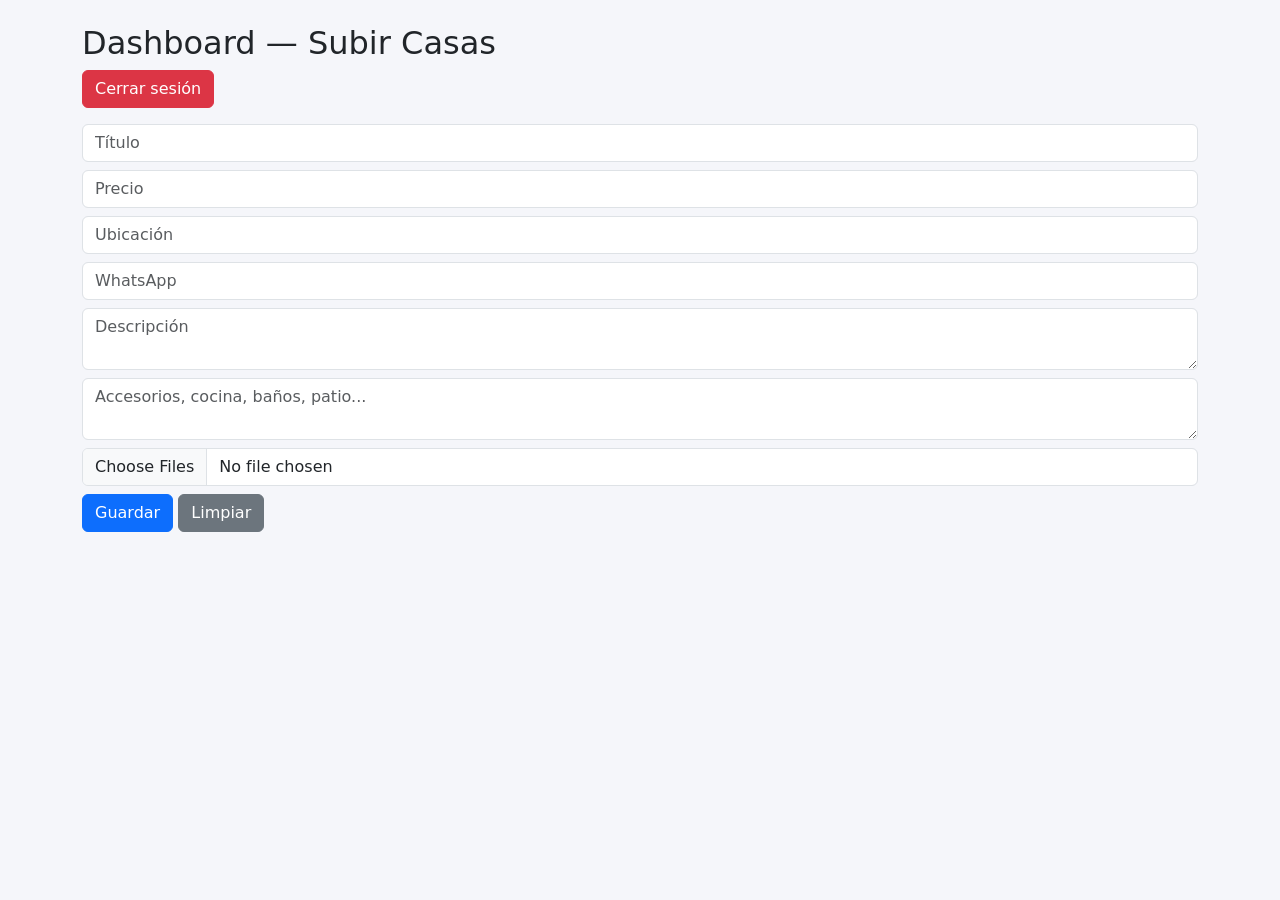
==== dashboard.html @ a0aabb28 "primer commit" ====
<!doctype html>
<html lang="es">
<head>
  <meta charset="utf-8">
  <meta name="viewport" content="width=device-width,initial-scale=1">
  <title>Dashboard</title>
  <link href="https://cdn.jsdelivr.net/npm/bootstrap@5.3.2/dist/css/bootstrap.min.css" rel="stylesheet">
  <link rel='stylesheet' href='assets/css/styles.css'>
</head>
<body>
  <div class="container py-4">
    <h2>Dashboard — Subir Casas</h2>
    <button id="logoutBtn" class="btn btn-danger mb-3">Cerrar sesión</button>

    <form id="houseForm">
      <input class="form-control mb-2" id="title" placeholder="Título">
      <input class="form-control mb-2" id="price" placeholder="Precio">
      <input class="form-control mb-2" id="location" placeholder="Ubicación">
      <input class="form-control mb-2" id="whatsapp" placeholder="WhatsApp">
      <textarea class="form-control mb-2" id="description" placeholder="Descripción"></textarea>
      <textarea class="form-control mb-2" id="features" placeholder="Accesorios, cocina, baños, patio..."></textarea>
      <input type="file" id="images" class="form-control mb-2" multiple>
      <button class="btn btn-primary" type="submit">Guardar</button>
      <button class="btn btn-secondary" type="button" id="clearBtn">Limpiar</button>
    </form>

    <div class="row mt-4" id="list"></div>
  </div>

  <script src="https://cdn.jsdelivr.net/npm/bootstrap@5.3.2/dist/js/bootstrap.bundle.min.js"></script>
  <script src="assets/js/app.js"></script>
</body>
</html>
---- assets/css/styles.css ----
body { background:#f5f6fa; }
.card-house { cursor:pointer; overflow:hidden; border-radius:15px; }
.card-house img { transition:transform .3s; }
.card-house:hover img { transform:scale(1.1); }
.detail-main-img { width:100%; border-radius:12px; cursor:zoom-in; transition:transform .3s; }
.detail-main-img.zoomed { transform:scale(2); cursor:zoom-out; }
.gallery-thumb { width:80px; height:60px; object-fit:cover; border-radius:8px; cursor:pointer; }
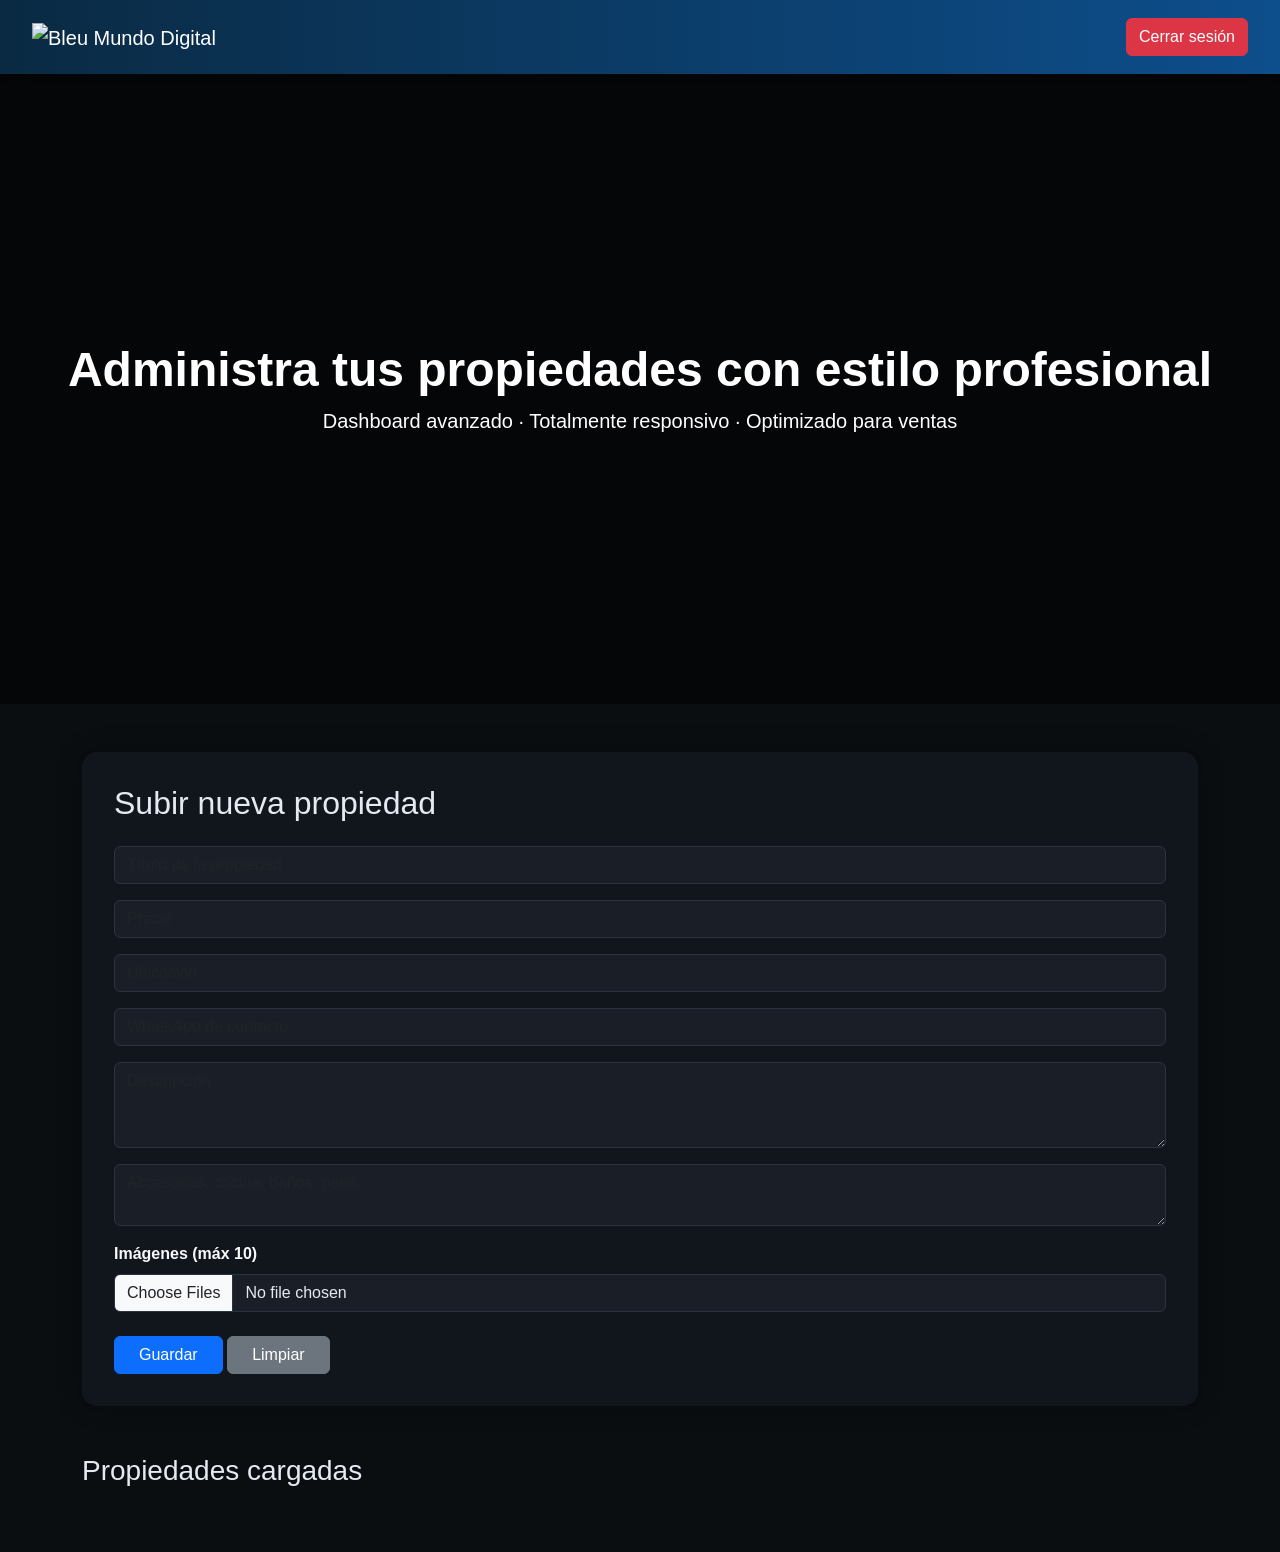
==== commit 021483b3: "segundo commit" ====
--- a/dashboard.html
+++ b/dashboard.html
@@ -2,32 +2,163 @@
 <html lang="es">
 <head>
   <meta charset="utf-8">
-  <meta name="viewport" content="width=device-width,initial-scale=1">
-  <title>Dashboard</title>
+  <meta name="viewport" content="width=device-width, initial-scale=1">
+  <title>Dashboard — Mundo Digital Bleu</title>
+
+  <!-- Bootstrap -->
   <link href="https://cdn.jsdelivr.net/npm/bootstrap@5.3.2/dist/css/bootstrap.min.css" rel="stylesheet">
-  <link rel='stylesheet' href='assets/css/styles.css'>
+  <link rel="stylesheet" href="https://cdnjs.cloudflare.com/ajax/libs/font-awesome/6.5.0/css/all.min.css">
+
+  <style>
+    body {
+      background: #0b0e11;
+      color: #e4e9f2;
+      font-family: "Inter", sans-serif;
+    }
+
+    /* NAV */
+    .navbar {
+      background: linear-gradient(90deg, #0a2a43, #0d4e8c);
+      padding: 1rem 2rem;
+      box-shadow: 0 4px 20px rgba(0,0,0,0.4);
+    }
+    .navbar-brand img {
+      height: 45px;
+    }
+
+    /* HERO SLIDER */
+    .hero {
+      height: 70vh;
+      position: relative;
+      overflow: hidden;
+    }
+    .hero-slide {
+      position: absolute;
+      inset: 0;
+      background-size: cover;
+      background-position: center;
+      opacity: 0;
+      transition: opacity 1.2s ease;
+    }
+    .hero-slide.active {
+      opacity: 1;
+    }
+
+    .hero-overlay {
+      position: absolute;
+      inset: 0;
+      background: rgba(0,0,0,0.55);
+      z-index: 2;
+    }
+    .hero-content {
+      position: relative;
+      z-index: 5;
+      top: 50%;
+      transform: translateY(-50%);
+      text-align: center;
+    }
+    .hero-content h1 {
+      font-size: 3rem;
+      font-weight: 700;
+    }
+
+    /* FORM DASHBOARD */
+    .dashboard-box {
+      background: #11151c;
+      padding: 2rem;
+      border-radius: 15px;
+      box-shadow: 0 0 25px rgba(0,0,0,0.4);
+    }
+    .form-control {
+      background: #1a1f27;
+      border: 1px solid #2a3342;
+      color: #e4e9f2;
+    }
+    .form-control:focus {
+      border-color: #0d6efd;
+      box-shadow: 0 0 10px #0d6efd63;
+    }
+
+    /* CARDS DE PROPIEDADES */
+    .prop-card {
+      background: #11151c;
+      border-radius: 12px;
+      overflow: hidden;
+      box-shadow: 0 4px 15px rgba(0,0,0,0.35);
+      transition: .3s;
+    }
+    .prop-card:hover {
+      transform: translateY(-6px);
+      box-shadow: 0 10px 25px rgba(0,0,0,0.55);
+    }
+    .prop-card img{
+      height: 200px;
+      width: 100%;
+      object-fit: cover;
+    }
+
+  </style>
 </head>
 <body>
-  <div class="container py-4">
-    <h2>Dashboard — Subir Casas</h2>
-    <button id="logoutBtn" class="btn btn-danger mb-3">Cerrar sesión</button>
+
+<!-- NAVBAR -->
+<nav class="navbar navbar-dark d-flex justify-content-between align-items-center">
+  <a class="navbar-brand" href="index.html">
+    <img src="assets/img/logo.png" alt="Bleu Mundo Digital">
+  </a>
+  <button id="logoutBtn" class="btn btn-danger">Cerrar sesión</button>
+</nav>
+
+<!-- HERO SLIDER -->
+<header class="hero">
+  <div class="hero-overlay"></div>
+
+  <div class="hero-slide active" style="background-image:url('https://images.unsplash.com/photo-1572120360610-d971b9d7767c');"></div>
+  <div class="hero-slide" style="background-image:url('https://images.unsplash.com/photo-1600585154340-be6161a56a0c');"></div>
+  <div class="hero-slide" style="background-image:url('https://images.unsplash.com/photo-1568605114967-8130f3a36994');"></div>
+
+  <div class="hero-content text-white">
+    <h1>Administra tus propiedades con estilo profesional</h1>
+    <p class="lead">Dashboard avanzado · Totalmente responsivo · Optimizado para ventas</p>
+  </div>
+</header>
+
+<!-- DASHBOARD FORM -->
+<div class="container py-5">
+  <div class="dashboard-box">
+    <h2 class="mb-4">Subir nueva propiedad</h2>
 
     <form id="houseForm">
-      <input class="form-control mb-2" id="title" placeholder="Título">
-      <input class="form-control mb-2" id="price" placeholder="Precio">
-      <input class="form-control mb-2" id="location" placeholder="Ubicación">
-      <input class="form-control mb-2" id="whatsapp" placeholder="WhatsApp">
-      <textarea class="form-control mb-2" id="description" placeholder="Descripción"></textarea>
-      <textarea class="form-control mb-2" id="features" placeholder="Accesorios, cocina, baños, patio..."></textarea>
-      <input type="file" id="images" class="form-control mb-2" multiple>
-      <button class="btn btn-primary" type="submit">Guardar</button>
-      <button class="btn btn-secondary" type="button" id="clearBtn">Limpiar</button>
+      <input class="form-control mb-3" id="title" placeholder="Título de la propiedad" required>
+      <input class="form-control mb-3" id="price" placeholder="Precio" required>
+      <input class="form-control mb-3" id="location" placeholder="Ubicación" required>
+      <input class="form-control mb-3" id="whatsapp" placeholder="WhatsApp de contacto" required>
+      <textarea class="form-control mb-3" id="description" placeholder="Descripción" rows="3" required></textarea>
+      <textarea class="form-control mb-3" id="features" placeholder="Accesorios, cocina, baños, patio..." rows="2"></textarea>
+
+      <label class="text-light fw-bold mb-2">Imágenes (máx 10)</label>
+      <input type="file" id="images" class="form-control mb-4" multiple accept="image/*" required>
+
+      <button class="btn btn-primary px-4" type="submit">Guardar</button>
+      <button class="btn btn-secondary px-4" type="button" id="clearBtn">Limpiar</button>
     </form>
-
-    <div class="row mt-4" id="list"></div>
   </div>
 
-  <script src="https://cdn.jsdelivr.net/npm/bootstrap@5.3.2/dist/js/bootstrap.bundle.min.js"></script>
-  <script src="assets/js/app.js"></script>
+  <h3 class="mt-5 mb-3">Propiedades cargadas</h3>
+  <div class="row" id="list"></div>
+</div>
+
+<script>
+// HERO SLIDER AUTOMÁTICO
+let index=0;
+setInterval(()=>{
+  const slides=document.querySelectorAll('.hero-slide');
+  slides.forEach(s=>s.classList.remove('active'));
+  index=(index+1)%slides.length;
+  slides[index].classList.add('active');
+},4000);
+</script>
+
+<script src="assets/js/app.js"></script>
 </body>
 </html>
